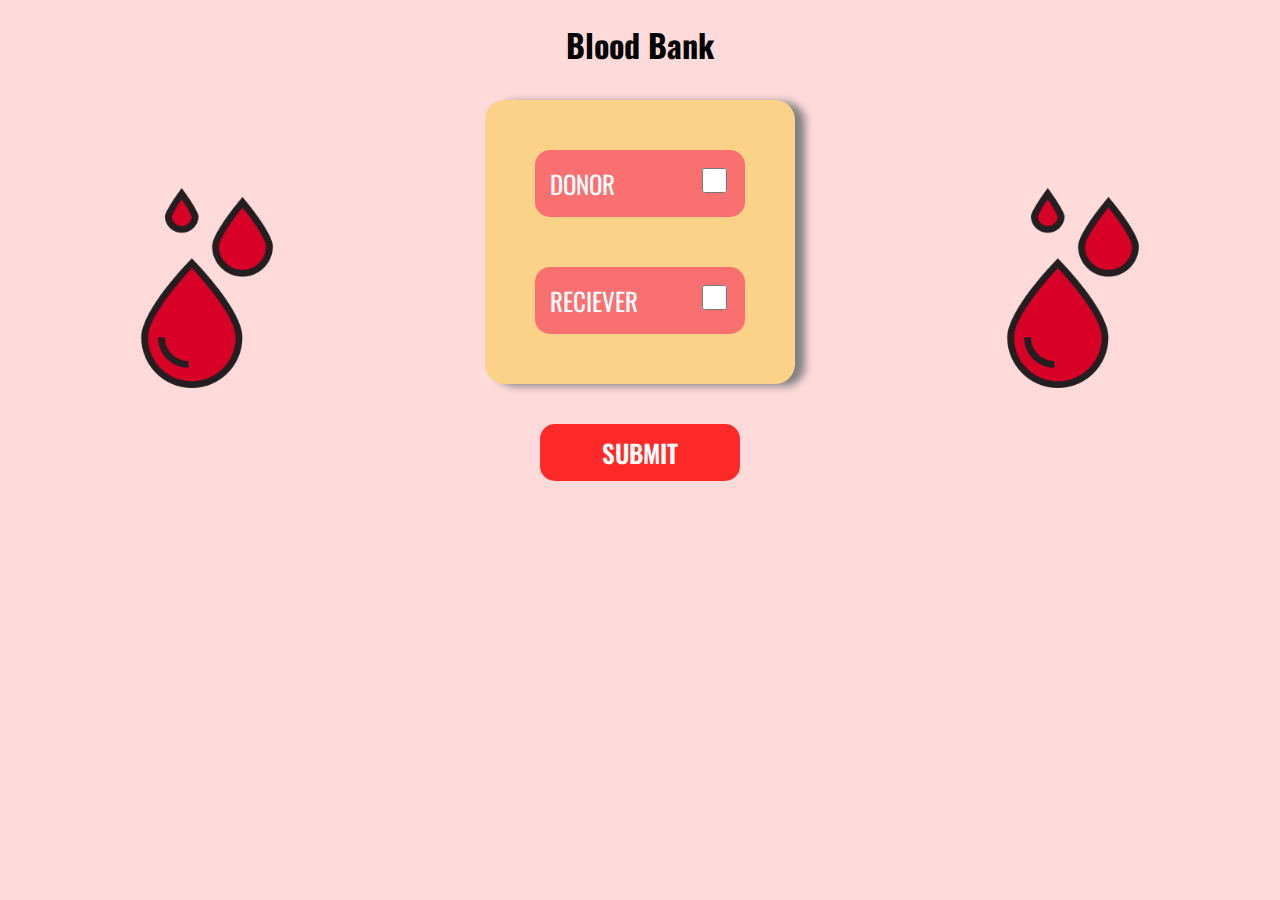
==== index.html @ beccc949 "Added donor-signup details" ====
<!DOCTYPE html>
<html lang="en">
<head>
    <meta charset="UTF-8">
    <meta name="viewport" content="width=device-width, initial-scale=1.0">
    <title>BloodDonor</title>
    <h1 align ="center">Blood Bank</h1>
    <link rel="preconnect" href="https://fonts.googleapis.com">
    <link rel="preconnect" href="https://fonts.gstatic.com" crossorigin>
    <link href="https://fonts.googleapis.com/css2?family=Oswald:wght@200..700&display=swap" rel="stylesheet">
    <link href="https://fonts.googleapis.com/css2?family=Berkshire+Swash&family=Merriweather:ital,wght@0,300;0,400;0,700;0,900;1,300;1,400;1,700;1,900&family=Oswald:wght@200..700&display=swap" rel="stylesheet">
    <link rel="stylesheet" href="styles/style.css" >
   
</head>
<body>
    <div class="container">
      <div class="col-1">
        <img src="/resources/blood.png" height="200" width="200"/>
      </div>
      <div class="col-2">
        <div class="ctr-brdr-div" onclick="">
            <div class="donor-ctr">
                <div class="check-item">
                   <span class="donor-title">DONOR</span>
                   <input type="checkbox" class="donor-check" name="chk" onclick="onlyOne(this)" id="chkd" />
                </div>
               </div>
               <div class="rec-ctr">
                  <div class="check-item">
                   <span class="rec-title">RECIEVER</span>
                   <input type="checkbox" class="rec-check" name="chk" onclick="onlyOne(this)" id="chkr"/>
                  </div>
               </div>
        </div>
       <div class="submit-btn-container">
        <div class="submit-button" onclick="submitClick()">
            SUBMIT
        </div>
       </div>
      </div>
      <div class="col-3">
        <img src="/resources/blood.png" height="200" width="200"/>
      </div>
    </div>
    <script src="script.js"></script>
</body>

</html>
---- styles/style.css ----
*{
    font-family: "Oswald", serif;
    /* outline: 1px solid; */
}

body{
    background-color: rgba(255, 70, 70,0.2);   
}

.container{
    margin: auto;
    display: flex;
    flex-direction: row;
    align-items: center;
    justify-content: space-around;
    padding: 10px;
}

.ctr-brdr-div{
    background-color: #FBD288;
    box-shadow: 10px 2px 8px grey;
    border-radius: 20px;
    padding: 50px 50px;
}

.donor-ctr .rec-ctr{
    padding: 10px;
}

.rec-ctr{
    margin-top: 50px;
    background-color: #FA7070;
    border-radius: 15px;
    color : white
}

.donor-ctr{
    background-color: #FA7070;
    border-radius: 15px;
    color : white
}

.submit-btn-container{
    display: flex;
    justify-content: center;
}

.submit-button{
    padding: 10px;
    font-weight: 600;
    cursor: pointer;
    font-size: 25px;
    margin-top: 40px;
    display: flex;
    justify-content: center;
    border-radius: 15px;
    color:white;
    width: 180px;
    background-color:#FF2929;
}

.submit-button:hover{
    background-color: rgba(190, 60, 81);
    scale: 1.2;
    transition: 0.2s all;
    
}

.check-item{

    width: 180px;
    display: flex;
    font-size: 25px;
    justify-content: space-between;
    padding: 15px;
}


.rec-title{
    display: flex;
    align-content: center;
    align-items: center;
}

input.rec-check{
    height: 25px;
    width: 25px;
}

input.donor-check{
    height: 25px;
    width: 25px;
}

/*
---------------------------------------Donor.html
*/

.donor-container {
    display: flex;
    justify-content: center;
    padding: 15%;
}

.donor-ctr-center {
    border-radius: 10px;
    font-size: 45px;
    padding: 25px 40px;
    display: flex;
    background-color: #FA7070;
    justify-content: space-between;
    width: 500px;
}

.donor-sspan{
    padding: 10px;
    color: white;
}

.donor-cls-btn{
    padding: 10px;
    color: purple;
    cursor: pointer;
}


/*
----------------------Donor-login page
*/

.login-form{
    background-color: white;
    padding: 15px;
    font-size: 30px;
    border-radius: 15px;
    box-shadow: 5px 2px 4px grey;
    width: 450px;
    display: flex;
    flex-direction: column;
    justify-content: space-between;
    margin-top: 250px;
    height: 200px;
}

.login-container{
    display: flex;
    align-items: center;
    justify-content: space-around;
}

.login-item{
    display: flex;
    justify-content: space-between;
}

.password-item{

    display: flex;
    padding: 2px;
    width: 300px;
}

input:focus{
    outline: none;
}

input {
    border: none;
}

.login-item input{
    width: 300px;
    box-sizing: border-box;
    font-size: 25px;
    border-bottom: 1px solid;
}

.login-button{
    display: flex;
 
    justify-content: center;
}

.login-button div {
    width: 100px;
    display: flex;
    justify-content: space-between;
    align-items: center;
    padding: 10px;
    color: white;
    border-radius: 10px;
    cursor: pointer;
    background-color: #FF2929;
    opacity: 0.7;
    transition: 0.2s ease-in;
}

.login-button div:hover{
    box-shadow: 5px 2px 4px grey;

}


/*------------Signup donor page--------------------*/

.signup-donor-container{
    font-size: 36px;
    display: flex;
    justify-content: center;
    padding: 20px;
}

.signup-form{
    padding: 20px;
    width: 600px;
    /* border: 3px solid rgba(0,0,0,0.3); */
    box-shadow: 3px 2px 10px grey;
    border-radius: 15px;
    background-color: white;
}

.signup-item{
    display: flex;
    justify-content: space-between;
    padding: 8px;
}

.signup-item input[type=text] {
    font-size: 36px;
    width: 400px;
}

.signup-radiogroup{
    display: flex;
    width: 405px;
    justify-content: space-between;
}

#male-radio{
    scale: 2;
}

#female-radio{
    scale: 2;
}

#others-radio{
    scale: 2;
}

#listbox-bg{
    width: 405px;
    font-size: 32px;
}

.submit-btn{
    display: flex;
    margin-top: 20px;
    justify-content: center;
} 

.submit-apply-test-button {
    background-color: rgba(255, 70, 70,0.7);
    color: white;
    padding: 4px 8px;
    cursor: pointer;
    box-shadow: 5px 2px 5px grey;
    border-radius: 10px;
}

.submit-apply-test-button:hover {
    background-color: rgba(255, 70, 70);
    transition: 0.2s ease-in;
}


.title-signup {
    display: flex;
    justify-content: center;
    border: 2px solid;
}
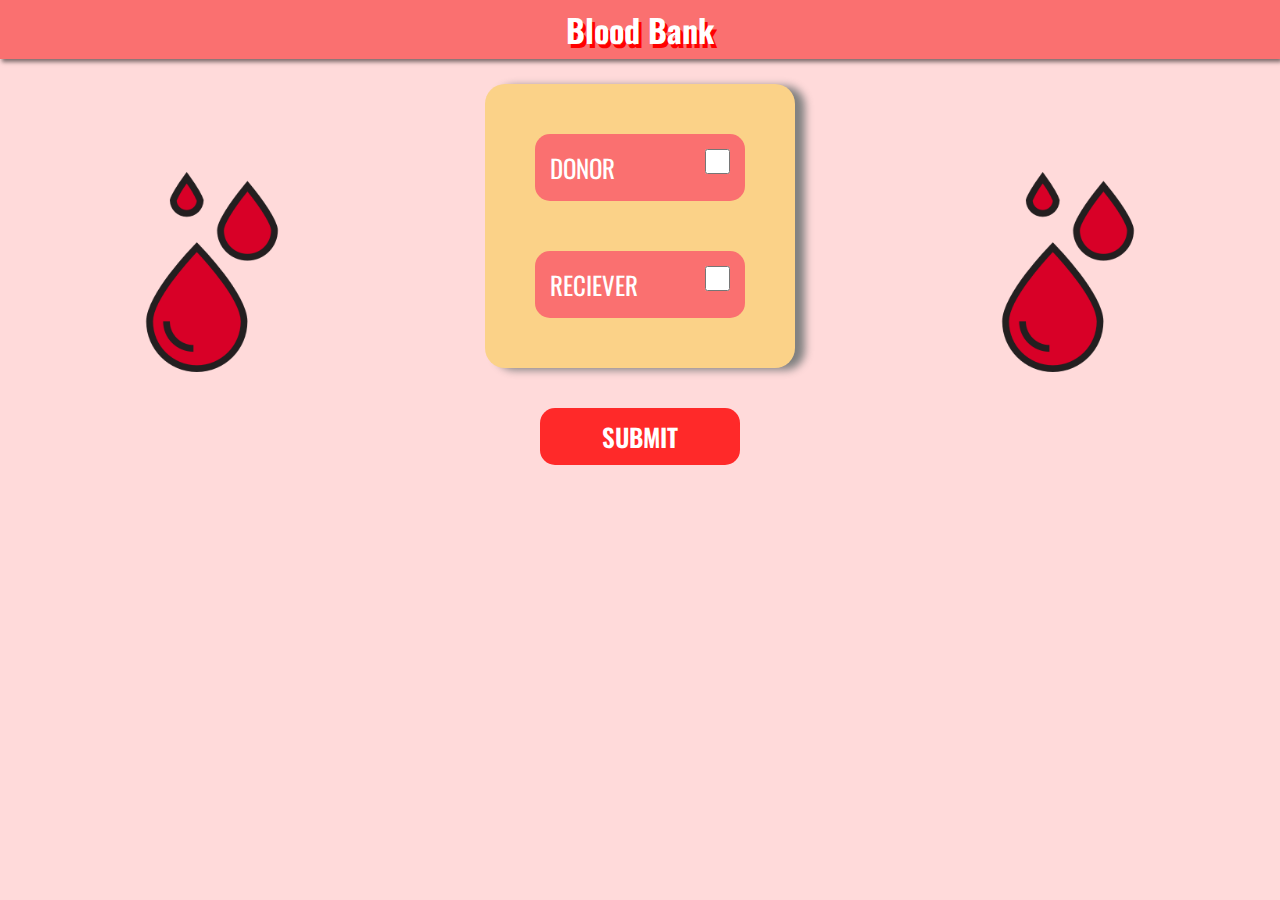
==== commit d776a916: "Added admin login page and modified navigation bar" ====
--- a/index.html
+++ b/index.html
@@ -4,19 +4,31 @@
     <meta charset="UTF-8">
     <meta name="viewport" content="width=device-width, initial-scale=1.0">
     <title>BloodDonor</title>
-    <h1 align ="center">Blood Bank</h1>
+    
     <link rel="preconnect" href="https://fonts.googleapis.com">
     <link rel="preconnect" href="https://fonts.gstatic.com" crossorigin>
     <link href="https://fonts.googleapis.com/css2?family=Oswald:wght@200..700&display=swap" rel="stylesheet">
     <link href="https://fonts.googleapis.com/css2?family=Berkshire+Swash&family=Merriweather:ital,wght@0,300;0,400;0,700;0,900;1,300;1,400;1,700;1,900&family=Oswald:wght@200..700&display=swap" rel="stylesheet">
+   
+    <link rel="stylesheet" href="https://cdnjs.cloudflare.com/ajax/libs/font-awesome/6.4.0/css/all.min.css"
+    integrity="sha512-iecdLmaskl7CVkqkXNQ/ZH/XLlvWZOJyj7Yy7tcenmpD1ypASozpmT/E0iPtmFIB46ZmdtAc9eNBvH0H/ZpiBw=="
+    crossorigin="anonymous" referrerpolicy="no-referrer" />
+
     <link rel="stylesheet" href="styles/style.css" >
-   
 </head>
+
 <body>
+  <div class="navigation-bar">
+    <h1 align="center">Blood Bank</h1>
+    <div class="admin-button" onclick="goToAdminLogin()"> <i class="fas fa-headset"></i></div>
+  </div>
+
     <div class="container">
+      <!--First column-->
       <div class="col-1">
         <img src="/resources/blood.png" height="200" width="200"/>
       </div>
+            <!--Second column-->
       <div class="col-2">
         <div class="ctr-brdr-div" onclick="">
             <div class="donor-ctr">
@@ -38,10 +50,13 @@
         </div>
        </div>
       </div>
+            <!--Third column-->
       <div class="col-3">
+      
         <img src="/resources/blood.png" height="200" width="200"/>
       </div>
     </div>
+          <!--JAVA Script-->
     <script src="script.js"></script>
 </body>
 
--- a/styles/style.css
+++ b/styles/style.css
@@ -1,51 +1,81 @@
-*{
+* {
     font-family: "Oswald", serif;
     /* outline: 1px solid; */
-}
-
-body{
-    background-color: rgba(255, 70, 70,0.2);   
-}
-
-.container{
-    margin: auto;
-    display: flex;
+    margin : 0;
+}
+.admin-button {
+    padding: 10px;
+    position: absolute;
+    cursor: pointer;
+    display: none;
+    right: 5px;
+    color: white;
+}
+
+.admin-button > i {
+    scale: 1.8;
+    text-shadow:  2px 2px  #ff0000;
+}
+
+.navigation-bar{
+    display: flex;
+    padding: 6px;
+    align-items: center;
+    justify-content: space-evenly;
+    box-shadow: 2px 3px 4px rgba(0,0,0,0.5);;
+    background-color: #FA7070;
+}
+
+.navigation-bar > h1 {
+    color: white;
+    text-shadow: 3px 4px  #ff0000;
+}
+
+body {
+    padding: 0px;
+    background-color: rgba(255, 70, 70, 0.2);
+}
+
+.container {
+    display: flex;
+    padding: 25px;
+    margin: 0 auto;
+    align-content: center;
     flex-direction: row;
     align-items: center;
     justify-content: space-around;
-    padding: 10px;
-}
-
-.ctr-brdr-div{
+}
+
+.ctr-brdr-div {
     background-color: #FBD288;
     box-shadow: 10px 2px 8px grey;
     border-radius: 20px;
     padding: 50px 50px;
 }
 
-.donor-ctr .rec-ctr{
-    padding: 10px;
-}
-
-.rec-ctr{
+.donor-ctr .rec-ctr {
+    padding: 10px;
+}
+
+.rec-ctr {
     margin-top: 50px;
     background-color: #FA7070;
     border-radius: 15px;
-    color : white
-}
-
-.donor-ctr{
+    color: white
+}
+
+.donor-ctr {
     background-color: #FA7070;
     border-radius: 15px;
-    color : white
-}
-
-.submit-btn-container{
-    display: flex;
-    justify-content: center;
-}
-
-.submit-button{
+    color: white
+}
+
+.submit-btn-container {
+    display: flex;
+    justify-content: center;
+}
+
+.submit-button {
     padding: 10px;
     font-weight: 600;
     cursor: pointer;
@@ -54,19 +84,19 @@
     display: flex;
     justify-content: center;
     border-radius: 15px;
-    color:white;
+    color: white;
     width: 180px;
-    background-color:#FF2929;
-}
-
-.submit-button:hover{
+    background-color: #FF2929;
+}
+
+.submit-button:hover {
     background-color: rgba(190, 60, 81);
     scale: 1.2;
     transition: 0.2s all;
-    
-}
-
-.check-item{
+
+}
+
+.check-item {
 
     width: 180px;
     display: flex;
@@ -76,18 +106,18 @@
 }
 
 
-.rec-title{
+.rec-title {
     display: flex;
     align-content: center;
     align-items: center;
 }
 
-input.rec-check{
+input.rec-check {
     height: 25px;
     width: 25px;
 }
 
-input.donor-check{
+input.donor-check {
     height: 25px;
     width: 25px;
 }
@@ -105,19 +135,19 @@
 .donor-ctr-center {
     border-radius: 10px;
     font-size: 45px;
-    padding: 25px 40px;
+    padding: 5px 40px;
     display: flex;
     background-color: #FA7070;
     justify-content: space-between;
     width: 500px;
 }
 
-.donor-sspan{
-    padding: 10px;
-    color: white;
-}
-
-.donor-cls-btn{
+.donor-sspan {
+    padding: 10px;
+    color: white;
+}
+
+.donor-cls-btn {
     padding: 10px;
     color: purple;
     cursor: pointer;
@@ -128,7 +158,8 @@
 ----------------------Donor-login page
 */
 
-.login-form{
+
+.login-form {
     background-color: white;
     padding: 15px;
     font-size: 30px;
@@ -138,29 +169,33 @@
     display: flex;
     flex-direction: column;
     justify-content: space-between;
-    margin-top: 250px;
     height: 200px;
 }
 
-.login-container{
-    display: flex;
-    align-items: center;
-    justify-content: space-around;
-}
-
-.login-item{
-    display: flex;
-    justify-content: space-between;
-}
-
-.password-item{
+.admin-login-form{
+    height: 250px;
+}
+
+.login-container {
+    display: flex;
+    align-items: center;
+    margin-top: 10%;
+    justify-content: space-evenly;
+}
+
+.login-item {
+    display: flex;
+    justify-content: space-between;
+}
+
+.password-item {
 
     display: flex;
     padding: 2px;
     width: 300px;
 }
 
-input:focus{
+input:focus {
     outline: none;
 }
 
@@ -168,16 +203,16 @@
     border: none;
 }
 
-.login-item input{
+.login-item input {
     width: 300px;
     box-sizing: border-box;
     font-size: 25px;
     border-bottom: 1px solid;
 }
 
-.login-button{
-    display: flex;
- 
+.login-button {
+    display: flex;
+
     justify-content: center;
 }
 
@@ -195,7 +230,7 @@
     transition: 0.2s ease-in;
 }
 
-.login-button div:hover{
+.login-button div:hover {
     box-shadow: 5px 2px 4px grey;
 
 }
@@ -203,14 +238,14 @@
 
 /*------------Signup donor page--------------------*/
 
-.signup-donor-container{
+.signup-donor-container {
     font-size: 36px;
     display: flex;
     justify-content: center;
     padding: 20px;
 }
 
-.signup-form{
+.signup-form {
     padding: 20px;
     width: 600px;
     /* border: 3px solid rgba(0,0,0,0.3); */
@@ -219,7 +254,7 @@
     background-color: white;
 }
 
-.signup-item{
+.signup-item {
     display: flex;
     justify-content: space-between;
     padding: 8px;
@@ -230,37 +265,37 @@
     width: 400px;
 }
 
-.signup-radiogroup{
+.signup-radiogroup {
     display: flex;
     width: 405px;
     justify-content: space-between;
 }
 
-#male-radio{
-    scale: 2;
-}
-
-#female-radio{
-    scale: 2;
-}
-
-#others-radio{
-    scale: 2;
-}
-
-#listbox-bg{
+#male-radio {
+    scale: 0.6;
+}
+
+#female-radio {
+    scale: 0.6;
+}
+
+#others-radio {
+    scale: 0.6;
+}
+
+#listbox-bg {
     width: 405px;
     font-size: 32px;
 }
 
-.submit-btn{
+.submit-btn {
     display: flex;
     margin-top: 20px;
     justify-content: center;
-} 
+}
 
 .submit-apply-test-button {
-    background-color: rgba(255, 70, 70,0.7);
+    background-color: rgba(255, 70, 70, 0.7);
     color: white;
     padding: 4px 8px;
     cursor: pointer;
@@ -278,4 +313,129 @@
     display: flex;
     justify-content: center;
     border: 2px solid;
+}
+
+/*-------------------------Receiver.html--------------*/
+.main-table{
+    background-color: white;
+    padding: 20px 30px;
+    border-radius: 15px;
+}
+
+.table-filters {
+    display: flex;
+    justify-content: space-around;
+}
+
+table {
+    margin-top: 20px;
+}
+
+.table-filters input {
+    font-size: 20px;
+}
+
+.table-filters > i {
+    font-size: 20px;
+    display: flex;
+    justify-content: center;
+    align-items: center;
+    padding: 5px;
+}
+tr, td , th{
+    padding: 10px;
+    border: 1px solid rgba(255, 70, 70, 0.8);
+    text-align: center;
+}
+
+.action-button {
+    cursor: pointer;
+}
+
+.action-button > i {
+    color :  red;
+}
+
+.bg-screen {
+    background-color: rgba(0,0,0,0.7);
+    z-index: 1;
+    display: none;
+    position: fixed;
+    top: 0;
+    left: 0;
+    right: 0;
+    bottom: 0;
+}
+
+.details-dialog{
+    background-color: white;
+    margin: 10% auto;
+    width: 500px;
+    border-radius: 8px;
+    box-shadow: 5px 5px 2px rgba(0,0,0,0.6);
+    padding: 30px;
+}
+
+.details-dialog > h2 {
+    background-color: rgba(255, 70, 70, 0.8);
+    color: #fff;
+    border-radius: 5px;
+    padding: 10px;
+}
+
+.details-row {
+    display: flex;
+    padding: 10px;
+    flex-direction: row;
+    justify-content: space-evenly;
+    font-size: 20px;
+}
+
+.details-row > div,input {
+    width: 100%;
+}
+.details-row > input {
+    font-size: 18px;
+}
+
+.details-content {
+    border-radius: 5px;
+    border: 2px solid #FA7070;
+}
+
+.blood-button {
+    background-color: #FA7070;
+    color: white;
+    display: flex;
+    box-shadow: 2px 4px 5px rgba(0,0,0,0.6);;
+    border-radius: 10px;
+    cursor: pointer;
+    justify-content: center;
+    padding: 5px 10px;
+    font-size: 20px;
+}
+
+.blood-button:hover{
+    scale: 1.1;
+    transition: 0.2s ease-in;
+}
+
+.button-parent {
+    margin-top: 15px;
+    display: flex;
+    justify-content: center;
+}
+
+.close-button {
+    display: flex;
+    font-size: 15px;
+    
+    justify-content: right;
+}
+
+.close-button > i {
+    color: white;
+    cursor: pointer;
+    padding: 3px;
+    background-color:#FA7070; 
 }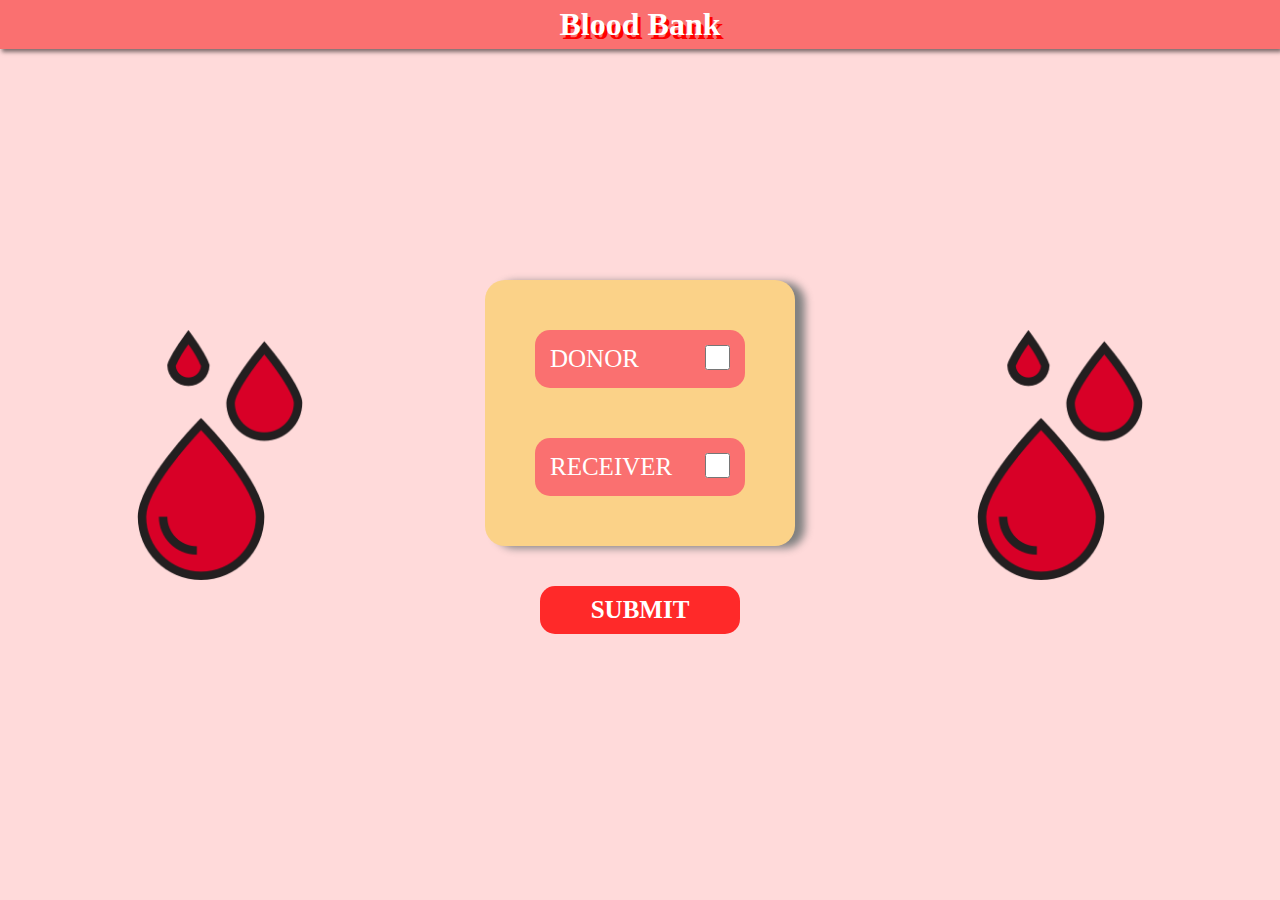
==== commit dea404ca: "Increased main-page image to 250X250, container full width and minor code changes" ====
--- a/index.html
+++ b/index.html
@@ -26,7 +26,7 @@
     <div class="container">
       <!--First column-->
       <div class="col-1">
-        <img src="/resources/blood.png" height="200" width="200"/>
+        <img src="/resources/blood.png" height="250" width="250"/>
       </div>
             <!--Second column-->
       <div class="col-2">
@@ -39,7 +39,7 @@
                </div>
                <div class="rec-ctr">
                   <div class="check-item">
-                   <span class="rec-title">RECIEVER</span>
+                   <span class="rec-title">RECEIVER</span>
                    <input type="checkbox" class="rec-check" name="chk" onclick="onlyOne(this)" id="chkr"/>
                   </div>
                </div>
@@ -53,7 +53,7 @@
             <!--Third column-->
       <div class="col-3">
       
-        <img src="/resources/blood.png" height="200" width="200"/>
+        <img src="/resources/blood.png" height="250" width="250"/>
       </div>
     </div>
           <!--JAVA Script-->
--- a/styles/style.css
+++ b/styles/style.css
@@ -1,5 +1,5 @@
 * {
-    font-family: "Oswald", serif;
+    /* font-family: "Oswald", serif; */
     /* outline: 1px solid; */
     margin : 0;
 }
@@ -39,9 +39,7 @@
 .container {
     display: flex;
     padding: 25px;
-    margin: 0 auto;
-    align-content: center;
-    flex-direction: row;
+    height: 85vh;
     align-items: center;
     justify-content: space-around;
 }
@@ -91,7 +89,7 @@
 
 .submit-button:hover {
     background-color: rgba(190, 60, 81);
-    scale: 1.2;
+    scale: 1.1;
     transition: 0.2s all;
 
 }
@@ -134,7 +132,7 @@
 
 .donor-ctr-center {
     border-radius: 10px;
-    font-size: 45px;
+    font-size: 36px;
     padding: 5px 40px;
     display: flex;
     background-color: #FA7070;
@@ -162,7 +160,7 @@
 .login-form {
     background-color: white;
     padding: 15px;
-    font-size: 30px;
+    font-size: 28px;
     border-radius: 15px;
     box-shadow: 5px 2px 4px grey;
     width: 450px;
@@ -206,7 +204,7 @@
 .login-item input {
     width: 300px;
     box-sizing: border-box;
-    font-size: 25px;
+    font-size: 20px;
     border-bottom: 1px solid;
 }
 
@@ -239,7 +237,7 @@
 /*------------Signup donor page--------------------*/
 
 .signup-donor-container {
-    font-size: 36px;
+    font-size: 24px;
     display: flex;
     justify-content: center;
     padding: 20px;
@@ -261,7 +259,7 @@
 }
 
 .signup-item input[type=text] {
-    font-size: 36px;
+    font-size: 28px;
     width: 400px;
 }
 
@@ -285,7 +283,7 @@
 
 #listbox-bg {
     width: 405px;
-    font-size: 32px;
+    font-size: 24px;
 }
 
 .submit-btn {
@@ -380,6 +378,7 @@
     background-color: rgba(255, 70, 70, 0.8);
     color: #fff;
     border-radius: 5px;
+    margin-bottom: 5px;
     padding: 10px;
 }
 
@@ -429,7 +428,7 @@
 .close-button {
     display: flex;
     font-size: 15px;
-    
+    margin-bottom: 10px;
     justify-content: right;
 }
 
@@ -438,4 +437,59 @@
     cursor: pointer;
     padding: 3px;
     background-color:#FA7070; 
+}
+
+
+.admin-list{
+    display: none;
+}
+
+#admin-blood-amount-input{
+    font-size: 16px;
+    
+}
+
+#admin-listbox-bg{
+    font-size: 16px;
+    width: 470px;
+}
+
+.admin-submit-donor-button {
+    background-color: #FA7070;
+    color: white;
+    display: flex;
+    box-shadow: 2px 4px 5px rgba(0,0,0,0.6);;
+    border-radius: 10px;
+    cursor: pointer;
+    justify-content: center;
+    padding: 5px 10px;
+    font-size: 20px;
+}
+
+.admin-reject-donor-button{
+    background-color: #FA7070;
+    color: white;
+    display: flex;
+    box-shadow: 2px 4px 5px rgba(0,0,0,0.6);;
+    border-radius: 10px;
+    cursor: pointer;
+    justify-content: center;
+    padding: 5px 10px;
+    font-size: 20px;
+}
+
+.admin-button-parent {
+    margin-top: 15px;
+    display: flex;
+    justify-content: space-evenly;
+}
+
+.admin-submit-donor-button:hover{
+    scale: 1.1;
+    transition: 0.2s ease-in;
+}
+
+.admin-reject-donor-button:hover{
+    scale: 1.1;
+    transition: 0.2s ease-in;
 }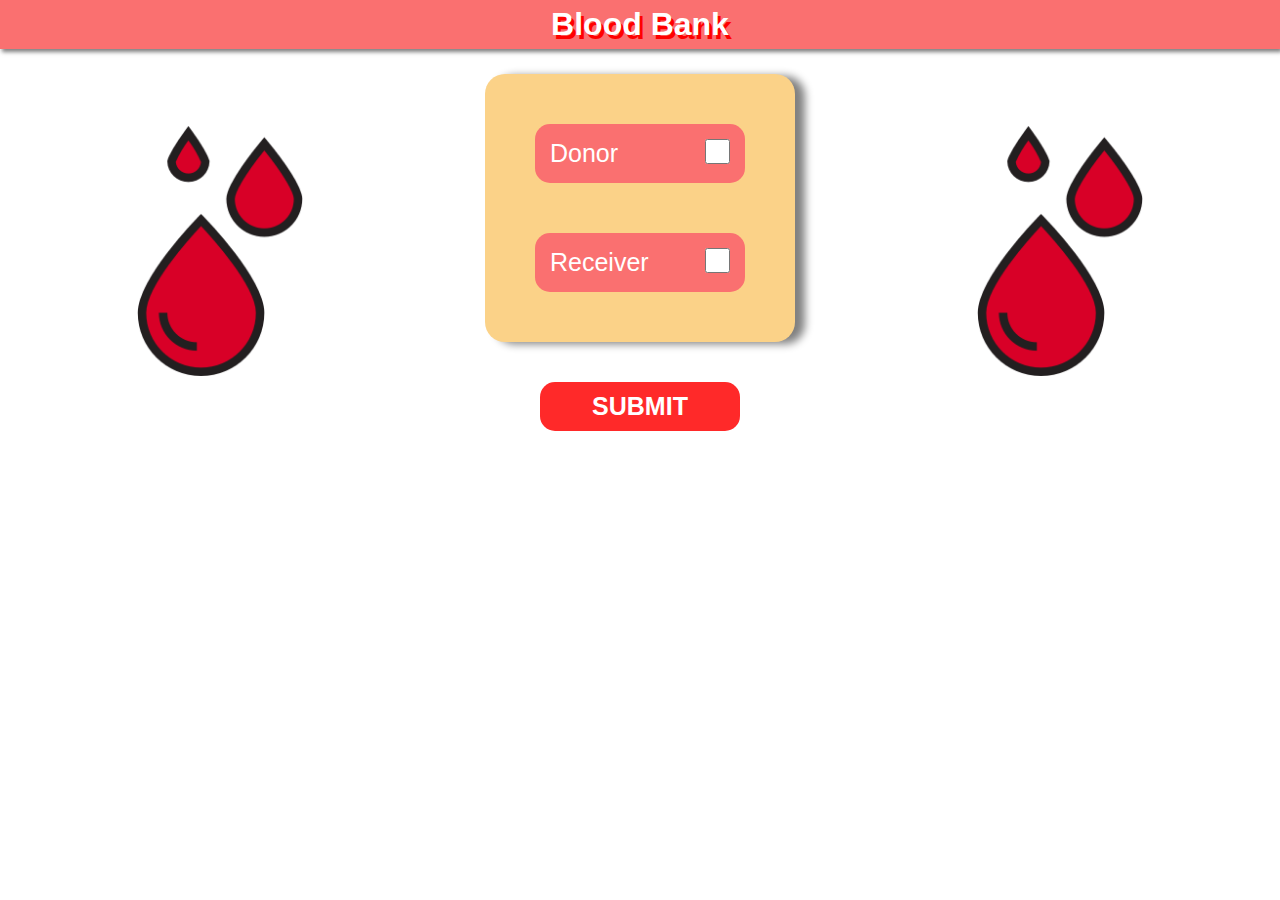
==== commit c3c6fe40: "temp" ====
--- a/index.html
+++ b/index.html
@@ -33,13 +33,13 @@
         <div class="ctr-brdr-div" onclick="">
             <div class="donor-ctr">
                 <div class="check-item">
-                   <span class="donor-title">DONOR</span>
+                   <span class="donor-title">Donor</span>
                    <input type="checkbox" class="donor-check" name="chk" onclick="onlyOne(this)" id="chkd" />
                 </div>
                </div>
                <div class="rec-ctr">
                   <div class="check-item">
-                   <span class="rec-title">RECEIVER</span>
+                   <span class="rec-title">Receiver</span>
                    <input type="checkbox" class="rec-check" name="chk" onclick="onlyOne(this)" id="chkr"/>
                   </div>
                </div>
--- a/styles/style.css
+++ b/styles/style.css
@@ -1,8 +1,16 @@
 * {
     /* font-family: "Oswald", serif; */
     /* outline: 1px solid; */
+    padding : 0;
     margin : 0;
 }
+
+h2,h3,h4 {
+    font-family: "Poppins", serif;
+    font-weight: 600;
+}
+
+
 .admin-button {
     padding: 10px;
     position: absolute;
@@ -33,13 +41,14 @@
 
 body {
     padding: 0px;
-    background-color: rgba(255, 70, 70, 0.2);
+    font-family: 'Inter', sans-serif;
+    font-weight: 400;
 }
 
 .container {
     display: flex;
     padding: 25px;
-    height: 85vh;
+    /* height: 85vh; */
     align-items: center;
     justify-content: space-around;
 }
@@ -314,131 +323,148 @@
 }
 
 /*-------------------------Receiver.html--------------*/
-.main-table{
-    background-color: white;
-    padding: 20px 30px;
-    border-radius: 15px;
-}
-
-.table-filters {
-    display: flex;
-    justify-content: space-around;
-}
-
-table {
-    margin-top: 20px;
-}
-
-.table-filters input {
-    font-size: 20px;
-}
-
-.table-filters > i {
-    font-size: 20px;
-    display: flex;
-    justify-content: center;
-    align-items: center;
+.slider {
+    -webkit-appearance: none;
+    appearance: none;
+    transform: rotate(-90deg);
+    background: linear-gradient(to right, red 0%, red 50%, #ccc 50%, #ccc 100%);
+}
+
+.receiver-parent-1{
+    display: flex;
+    align-items: center;
+    justify-content: center;
+    padding: 9px;
+}
+
+.receiver-parent-2{
+  padding: 8px;
+}
+
+.receiver-parent-2 p,h2,h3 {
     padding: 5px;
 }
-tr, td , th{
-    padding: 10px;
-    border: 1px solid rgba(255, 70, 70, 0.8);
+
+.receiver-parent-2 h3{
+    margin-top: 10px;
+}
+
+.receiver-parent-3 {
+    padding: 2px;
+}
+
+.receiver-child-1{
+    display: flex;
+    padding: 8px 2px;
+    justify-content: space-evenly
+}
+
+.receiver-child-1 div {
+    padding: 10px;
+    margin-left: 5px;
+    margin-right: 5px;
+    cursor: pointer;
+    background: linear-gradient(180deg, #FF3C3C, #B20000);
+    width: 40px;
+    color: white;
+    font-weight: 800;
     text-align: center;
-}
-
-.action-button {
-    cursor: pointer;
-}
-
-.action-button > i {
-    color :  red;
-}
-
-.bg-screen {
-    background-color: rgba(0,0,0,0.7);
-    z-index: 1;
-    display: none;
-    position: fixed;
-    top: 0;
-    left: 0;
-    right: 0;
+    border-radius: 40px 40px;
+    transition: all 0.3s ease-in;
+    box-shadow: inset 0 3px 10px rgba(255, 255, 255, 0.5), /* Inner gloss */
+              0 4px 10px rgba(0, 0, 0, 0.5); /* Outer shadow */
+}
+
+.receiver-child-1 div:hover {
+    background: linear-gradient(180deg, #FF4747, #8B0000);
+}
+
+.receiver-child-2{
+    padding: 15px;
+    display: flex;
+    flex-direction: column;
+    justify-content: center;
+}
+
+/**    Test tube blood implementation ***/
+
+.test-tube-container {
+    display: flex;
+    justify-content: center;
+    align-items: center;
+    height: 300px;
+    padding: 15px;
+}
+
+.test-tube {
+    width: 60px;
+    height: 300px;
+    background: linear-gradient(180deg, rgba(255, 255, 255, 0.8), rgba(200, 200, 200, 0.3));
+    /* border-radius: 30px; */
+    position: relative;
+    border: 1px solid rgba(100, 100, 100, 0.3);
+    box-shadow: inset 0 0 10px rgba(0, 0, 0, 0.2), 0 5px 10px rgba(0, 0, 0, 0.2);
+    overflow: hidden;
+}
+
+.blood {
+    position: absolute;
     bottom: 0;
-}
-
-.details-dialog{
-    background-color: white;
-    margin: 10% auto;
-    width: 500px;
-    border-radius: 8px;
-    box-shadow: 5px 5px 2px rgba(0,0,0,0.6);
-    padding: 30px;
-}
-
-.details-dialog > h2 {
-    background-color: rgba(255, 70, 70, 0.8);
-    color: #fff;
-    border-radius: 5px;
-    margin-bottom: 5px;
-    padding: 10px;
-}
-
-.details-row {
-    display: flex;
-    padding: 10px;
-    flex-direction: row;
-    justify-content: space-evenly;
-    font-size: 20px;
-}
-
-.details-row > div,input {
     width: 100%;
-}
-.details-row > input {
-    font-size: 18px;
-}
-
-.details-content {
-    border-radius: 5px;
-    border: 2px solid #FA7070;
-}
-
-.blood-button {
-    background-color: #FA7070;
-    color: white;
-    display: flex;
-    box-shadow: 2px 4px 5px rgba(0,0,0,0.6);;
-    border-radius: 10px;
-    cursor: pointer;
-    justify-content: center;
-    padding: 5px 10px;
-    font-size: 20px;
-}
-
-.blood-button:hover{
-    scale: 1.1;
-    transition: 0.2s ease-in;
-}
-
-.button-parent {
-    margin-top: 15px;
-    display: flex;
-    justify-content: center;
-}
-
-.close-button {
-    display: flex;
-    font-size: 15px;
-    margin-bottom: 10px;
-    justify-content: right;
-}
-
-.close-button > i {
-    color: white;
-    cursor: pointer;
-    padding: 3px;
-    background-color:#FA7070; 
-}
-
+    /* height: 10%; Adjust this for different blood levels */
+    background: linear-gradient(180deg, #FF0000, #8B0000);
+    /* border-radius: 0 0 30px 30px; */
+    box-shadow: inset 0 3px 5px rgba(0, 0, 0, 0.3);
+    animation: fillBlood 2s ease-in-out forwards;
+}
+
+@keyframes fillBlood {
+    from {
+        height: 0;
+    }
+    to {
+        height: 20%;
+    }
+}
+
+.shine {
+    position: absolute;
+    top: 10px;
+    left: 15px;
+    width: 30px;
+    height: 200px;
+    background: rgba(255, 255, 255, 0.3);
+    border-radius: 50%;
+    filter: blur(5px);
+    opacity: 0.7;
+}
+.scale {
+    width: 30px;
+    height: 100%;
+    display: flex;
+    flex-direction: column;
+    justify-content: space-between;
+    align-items: center;
+}
+
+.scale-mark {
+    font-size: 8px;
+    font-weight: bold;
+    color: #333;
+    position: absolute;
+    transform: translateY(180%);
+    border-top: 2px solid #333;
+    width: 15px;
+    text-align: right;
+    padding-right: 5px;
+}
+/* End of test tube blood css*/
+
+#bloodSlider {
+    
+}
+
+/* -------------- Receiver.html end -----------------------*/
 
 .admin-list{
     display: none;
@@ -492,4 +518,5 @@
 .admin-reject-donor-button:hover{
     scale: 1.1;
     transition: 0.2s ease-in;
-}+}
+
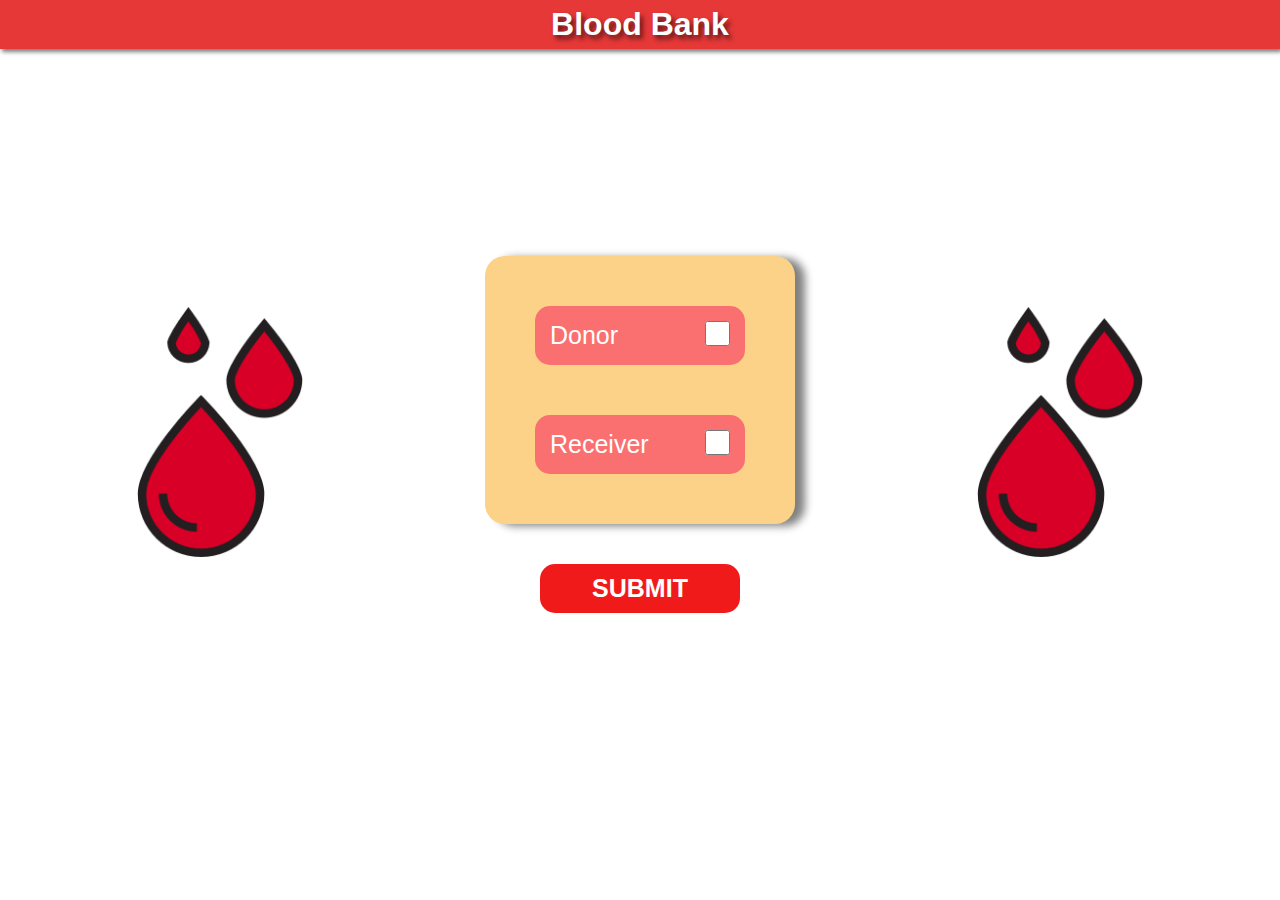
==== commit a8e06fe4: "Finished styling website for UI, fixing some logic" ====
--- a/index.html
+++ b/index.html
@@ -1,63 +1,75 @@
 <!DOCTYPE html>
 <html lang="en">
-<head>
-    <meta charset="UTF-8">
-    <meta name="viewport" content="width=device-width, initial-scale=1.0">
-    <title>BloodDonor</title>
-    
-    <link rel="preconnect" href="https://fonts.googleapis.com">
-    <link rel="preconnect" href="https://fonts.gstatic.com" crossorigin>
-    <link href="https://fonts.googleapis.com/css2?family=Oswald:wght@200..700&display=swap" rel="stylesheet">
-    <link href="https://fonts.googleapis.com/css2?family=Berkshire+Swash&family=Merriweather:ital,wght@0,300;0,400;0,700;0,900;1,300;1,400;1,700;1,900&family=Oswald:wght@200..700&display=swap" rel="stylesheet">
-   
-    <link rel="stylesheet" href="https://cdnjs.cloudflare.com/ajax/libs/font-awesome/6.4.0/css/all.min.css"
-    integrity="sha512-iecdLmaskl7CVkqkXNQ/ZH/XLlvWZOJyj7Yy7tcenmpD1ypASozpmT/E0iPtmFIB46ZmdtAc9eNBvH0H/ZpiBw=="
-    crossorigin="anonymous" referrerpolicy="no-referrer" />
-
-    <link rel="stylesheet" href="styles/style.css" >
-</head>
-
-<body>
-  <div class="navigation-bar">
-    <h1 align="center">Blood Bank</h1>
-    <div class="admin-button" onclick="goToAdminLogin()"> <i class="fas fa-headset"></i></div>
-  </div>
-
-    <div class="container">
-      <!--First column-->
-      <div class="col-1">
-        <img src="/resources/blood.png" height="250" width="250"/>
-      </div>
+    <head>
+        <meta charset="UTF-8">
+        <meta name="viewport" content="width=device-width, initial-scale=1.0">
+        <title>BloodDonor</title>
+        <link rel="preconnect" href="https://fonts.googleapis.com">
+        <link rel="preconnect" href="https://fonts.gstatic.com" crossorigin>
+        <link href="https://fonts.googleapis.com/css2?family=Oswald:wght@200..700&display=swap" rel="stylesheet">
+        <link href="https://fonts.googleapis.com/css2?family=Berkshire+Swash&family=Merriweather:ital,wght@0,300;0,400;0,700;0,900;1,300;1,400;1,700;1,900&family=Oswald:wght@200..700&display=swap" rel="stylesheet">
+        <link
+            rel="stylesheet"
+            href="https://cdnjs.cloudflare.com/ajax/libs/font-awesome/6.4.0/css/all.min.css"
+            integrity="sha512-iecdLmaskl7CVkqkXNQ/ZH/XLlvWZOJyj7Yy7tcenmpD1ypASozpmT/E0iPtmFIB46ZmdtAc9eNBvH0H/ZpiBw=="
+            crossorigin="anonymous"
+            referrerpolicy="no-referrer"
+        >
+        <link rel="stylesheet" href="styles/style.css">
+        <link rel="stylesheet" href="styles/mobile-ui.css">
+    </head>
+    <body>
+        <div class="navigation-bar">
+            <h1 align="center">Blood Bank</h1>
+            <div class="admin-button" onclick="goToAdminLogin()">
+                <i class="fas fa-headset"></i>
+            </div>
+        </div>
+        <div class="container">
+            <!--First column-->
+            <div class="col-1">
+                <img src="/resources/blood.png" height="250" width="250">
+            </div>
             <!--Second column-->
-      <div class="col-2">
-        <div class="ctr-brdr-div" onclick="">
-            <div class="donor-ctr">
-                <div class="check-item">
-                   <span class="donor-title">Donor</span>
-                   <input type="checkbox" class="donor-check" name="chk" onclick="onlyOne(this)" id="chkd" />
+            <div class="col-2">
+                <div class="ctr-brdr-div" onclick="">
+                    <div class="donor-ctr">
+                        <div class="check-item">
+                            <span class="donor-title">Donor</span>
+                            <input
+                                type="checkbox"
+                                class="donor-check"
+                                name="chk"
+                                onclick="onlyOne(this)"
+                                id="chkd"
+                            >
+                        </div>
+                    </div>
+                    <div class="rec-ctr">
+                        <div class="check-item">
+                            <span class="rec-title">Receiver</span>
+                            <input
+                                type="checkbox"
+                                class="rec-check"
+                                name="chk"
+                                onclick="onlyOne(this)"
+                                id="chkr"
+                            >
+                        </div>
+                    </div>
                 </div>
-               </div>
-               <div class="rec-ctr">
-                  <div class="check-item">
-                   <span class="rec-title">Receiver</span>
-                   <input type="checkbox" class="rec-check" name="chk" onclick="onlyOne(this)" id="chkr"/>
-                  </div>
-               </div>
+                <div class="submit-btn-container">
+                    <div class="submit-button" onclick="submitClick()">
+                        SUBMIT
+                    </div>
+                </div>
+            </div>
+            <!--Third column-->
+            <div class="col-3">
+                <img src="/resources/blood.png" height="250" width="250">
+            </div>
         </div>
-       <div class="submit-btn-container">
-        <div class="submit-button" onclick="submitClick()">
-            SUBMIT
-        </div>
-       </div>
-      </div>
-            <!--Third column-->
-      <div class="col-3">
-      
-        <img src="/resources/blood.png" height="250" width="250"/>
-      </div>
-    </div>
-          <!--JAVA Script-->
-    <script src="script.js"></script>
-</body>
-
-</html>+        <!--JAVA Script-->
+        <script src="parent-script.js"></script>
+    </body>
+</html>
--- a/styles/style.css
+++ b/styles/style.css
@@ -1,11 +1,12 @@
 * {
-    /* font-family: "Oswald", serif; */
     /* outline: 1px solid; */
-    padding : 0;
-    margin : 0;
-}
-
-h2,h3,h4 {
+    padding: 0;
+    margin: 0;
+}
+
+h2,
+h3,
+h4 {
     font-family: "Poppins", serif;
     font-weight: 600;
 }
@@ -20,27 +21,28 @@
     color: white;
 }
 
-.admin-button > i {
+.admin-button>i {
     scale: 1.8;
-    text-shadow:  2px 2px  #ff0000;
-}
-
-.navigation-bar{
+    text-shadow: 2px 2px #ff0000;
+}
+
+.navigation-bar {
     display: flex;
     padding: 6px;
     align-items: center;
     justify-content: space-evenly;
-    box-shadow: 2px 3px 4px rgba(0,0,0,0.5);;
-    background-color: #FA7070;
-}
-
-.navigation-bar > h1 {
+    box-shadow: 2px 3px 4px rgba(0, 0, 0, 0.5);
+    ;
+    background-color: #e73838;
+}
+
+.navigation-bar>h1 {
     color: white;
-    text-shadow: 3px 4px  #ff0000;
+    text-shadow: 3px 4px 5px rgba(0, 0, 0, 0.6);
 }
 
 body {
-    padding: 0px;
+    overflow: hidden;
     font-family: 'Inter', sans-serif;
     font-weight: 400;
 }
@@ -48,7 +50,7 @@
 .container {
     display: flex;
     padding: 25px;
-    /* height: 85vh; */
+    height: 80vh;
     align-items: center;
     justify-content: space-around;
 }
@@ -93,7 +95,7 @@
     border-radius: 15px;
     color: white;
     width: 180px;
-    background-color: #FF2929;
+    background-color: #f11a1a;
 }
 
 .submit-button:hover {
@@ -142,381 +144,81 @@
 .donor-ctr-center {
     border-radius: 10px;
     font-size: 36px;
-    padding: 5px 40px;
-    display: flex;
-    background-color: #FA7070;
+    padding: 20px 30px;
+    box-shadow: 2px 2px 8px grey;
+    display: flex;
     justify-content: space-between;
-    width: 500px;
+    width: 600px;
 }
 
 .donor-sspan {
     padding: 10px;
-    color: white;
 }
 
 .donor-cls-btn {
     padding: 10px;
-    color: purple;
+    color: #d31414;
     cursor: pointer;
 }
 
 
-/*
-----------------------Donor-login page
-*/
-
-
-.login-form {
-    background-color: white;
-    padding: 15px;
-    font-size: 28px;
-    border-radius: 15px;
-    box-shadow: 5px 2px 4px grey;
-    width: 450px;
-    display: flex;
-    flex-direction: column;
+/* Notifications here */
+
+
+
+.notification{
+    position: absolute;
+    font-family: 'Poppins' sans-serif;
+    background: rgb(246, 218, 218);
+    display: none;
     justify-content: space-between;
-    height: 200px;
-}
-
-.admin-login-form{
-    height: 250px;
-}
-
-.login-container {
-    display: flex;
-    align-items: center;
-    margin-top: 10%;
-    justify-content: space-evenly;
-}
-
-.login-item {
-    display: flex;
-    justify-content: space-between;
-}
-
-.password-item {
-
-    display: flex;
-    padding: 2px;
+    align-items: center;
+    z-index: 1;
+    font-size: 12px;
     width: 300px;
-}
-
-input:focus {
-    outline: none;
-}
-
-input {
-    border: none;
-}
-
-.login-item input {
-    width: 300px;
-    box-sizing: border-box;
+    height: 60px;
+    bottom: -100px;
+    left: 20px;
+    border-radius: 5px;
+    box-shadow: 1px 1px 10px rgba(0,0,0,0.5);
+}
+
+.fa-circle-check{
+    color: green;
+    scale: 1.3;
+}
+
+.fa-triangle-exclamation{
+    color: rgb(255, 179, 0);
+    scale: 1.3;
+}
+
+.fa-circle-info{
+    color: rgb(48, 171, 228);
+    scale: 1.3;
+}
+
+.fa-circle-exclamation{
+    color: red;
+    scale: 1.3;
+}
+
+.cross-mark-div{
+    height: 100%;
+}
+
+.cross-mark-div i {
     font-size: 20px;
-    border-bottom: 1px solid;
-}
-
-.login-button {
-    display: flex;
-
-    justify-content: center;
-}
-
-.login-button div {
-    width: 100px;
-    display: flex;
-    justify-content: space-between;
-    align-items: center;
-    padding: 10px;
-    color: white;
-    border-radius: 10px;
-    cursor: pointer;
-    background-color: #FF2929;
-    opacity: 0.7;
-    transition: 0.2s ease-in;
-}
-
-.login-button div:hover {
-    box-shadow: 5px 2px 4px grey;
-
-}
-
-
-/*------------Signup donor page--------------------*/
-
-.signup-donor-container {
-    font-size: 24px;
-    display: flex;
-    justify-content: center;
-    padding: 20px;
-}
-
-.signup-form {
-    padding: 20px;
-    width: 600px;
-    /* border: 3px solid rgba(0,0,0,0.3); */
-    box-shadow: 3px 2px 10px grey;
-    border-radius: 15px;
-    background-color: white;
-}
-
-.signup-item {
-    display: flex;
-    justify-content: space-between;
-    padding: 8px;
-}
-
-.signup-item input[type=text] {
-    font-size: 28px;
-    width: 400px;
-}
-
-.signup-radiogroup {
-    display: flex;
-    width: 405px;
-    justify-content: space-between;
-}
-
-#male-radio {
-    scale: 0.6;
-}
-
-#female-radio {
-    scale: 0.6;
-}
-
-#others-radio {
-    scale: 0.6;
-}
-
-#listbox-bg {
-    width: 405px;
-    font-size: 24px;
-}
-
-.submit-btn {
-    display: flex;
-    margin-top: 20px;
-    justify-content: center;
-}
-
-.submit-apply-test-button {
-    background-color: rgba(255, 70, 70, 0.7);
-    color: white;
-    padding: 4px 8px;
-    cursor: pointer;
-    box-shadow: 5px 2px 5px grey;
-    border-radius: 10px;
-}
-
-.submit-apply-test-button:hover {
-    background-color: rgba(255, 70, 70);
-    transition: 0.2s ease-in;
-}
-
-
-.title-signup {
-    display: flex;
-    justify-content: center;
-    border: 2px solid;
-}
-
-/*-------------------------Receiver.html--------------*/
-.slider {
-    -webkit-appearance: none;
-    appearance: none;
-    transform: rotate(-90deg);
-    background: linear-gradient(to right, red 0%, red 50%, #ccc 50%, #ccc 100%);
-}
-
-.receiver-parent-1{
-    display: flex;
-    align-items: center;
-    justify-content: center;
-    padding: 9px;
-}
-
-.receiver-parent-2{
-  padding: 8px;
-}
-
-.receiver-parent-2 p,h2,h3 {
+}
+
+.noty-type{
     padding: 5px;
 }
 
-.receiver-parent-2 h3{
-    margin-top: 10px;
-}
-
-.receiver-parent-3 {
-    padding: 2px;
-}
-
-.receiver-child-1{
-    display: flex;
-    padding: 8px 2px;
-    justify-content: space-evenly
-}
-
-.receiver-child-1 div {
-    padding: 10px;
-    margin-left: 5px;
-    margin-right: 5px;
-    cursor: pointer;
-    background: linear-gradient(180deg, #FF3C3C, #B20000);
-    width: 40px;
-    color: white;
-    font-weight: 800;
-    text-align: center;
-    border-radius: 40px 40px;
-    transition: all 0.3s ease-in;
-    box-shadow: inset 0 3px 10px rgba(255, 255, 255, 0.5), /* Inner gloss */
-              0 4px 10px rgba(0, 0, 0, 0.5); /* Outer shadow */
-}
-
-.receiver-child-1 div:hover {
-    background: linear-gradient(180deg, #FF4747, #8B0000);
-}
-
-.receiver-child-2{
-    padding: 15px;
-    display: flex;
-    flex-direction: column;
-    justify-content: center;
-}
-
-/**    Test tube blood implementation ***/
-
-.test-tube-container {
-    display: flex;
-    justify-content: center;
-    align-items: center;
-    height: 300px;
-    padding: 15px;
-}
-
-.test-tube {
-    width: 60px;
-    height: 300px;
-    background: linear-gradient(180deg, rgba(255, 255, 255, 0.8), rgba(200, 200, 200, 0.3));
-    /* border-radius: 30px; */
-    position: relative;
-    border: 1px solid rgba(100, 100, 100, 0.3);
-    box-shadow: inset 0 0 10px rgba(0, 0, 0, 0.2), 0 5px 10px rgba(0, 0, 0, 0.2);
-    overflow: hidden;
-}
-
-.blood {
-    position: absolute;
-    bottom: 0;
-    width: 100%;
-    /* height: 10%; Adjust this for different blood levels */
-    background: linear-gradient(180deg, #FF0000, #8B0000);
-    /* border-radius: 0 0 30px 30px; */
-    box-shadow: inset 0 3px 5px rgba(0, 0, 0, 0.3);
-    animation: fillBlood 2s ease-in-out forwards;
-}
-
-@keyframes fillBlood {
-    from {
-        height: 0;
-    }
-    to {
-        height: 20%;
-    }
-}
-
-.shine {
-    position: absolute;
-    top: 10px;
-    left: 15px;
-    width: 30px;
-    height: 200px;
-    background: rgba(255, 255, 255, 0.3);
-    border-radius: 50%;
-    filter: blur(5px);
-    opacity: 0.7;
-}
-.scale {
-    width: 30px;
-    height: 100%;
-    display: flex;
-    flex-direction: column;
-    justify-content: space-between;
-    align-items: center;
-}
-
-.scale-mark {
-    font-size: 8px;
-    font-weight: bold;
-    color: #333;
-    position: absolute;
-    transform: translateY(180%);
-    border-top: 2px solid #333;
-    width: 15px;
-    text-align: right;
-    padding-right: 5px;
-}
-/* End of test tube blood css*/
-
-#bloodSlider {
-    
-}
-
-/* -------------- Receiver.html end -----------------------*/
-
-.admin-list{
-    display: none;
-}
-
-#admin-blood-amount-input{
-    font-size: 16px;
-    
-}
-
-#admin-listbox-bg{
-    font-size: 16px;
-    width: 470px;
-}
-
-.admin-submit-donor-button {
-    background-color: #FA7070;
-    color: white;
-    display: flex;
-    box-shadow: 2px 4px 5px rgba(0,0,0,0.6);;
-    border-radius: 10px;
-    cursor: pointer;
-    justify-content: center;
-    padding: 5px 10px;
-    font-size: 20px;
-}
-
-.admin-reject-donor-button{
-    background-color: #FA7070;
-    color: white;
-    display: flex;
-    box-shadow: 2px 4px 5px rgba(0,0,0,0.6);;
-    border-radius: 10px;
-    cursor: pointer;
-    justify-content: center;
-    padding: 5px 10px;
-    font-size: 20px;
-}
-
-.admin-button-parent {
-    margin-top: 15px;
-    display: flex;
-    justify-content: space-evenly;
-}
-
-.admin-submit-donor-button:hover{
-    scale: 1.1;
-    transition: 0.2s ease-in;
-}
-
-.admin-reject-donor-button:hover{
-    scale: 1.1;
-    transition: 0.2s ease-in;
-}
-
+.noty-message{
+    padding: 5px;
+    width: 80%;
+    font-size: 14px;
+}
+/* Notification style end */
+
--- a/styles/mobile-ui.css
+++ b/styles/mobile-ui.css
@@ -0,0 +1,501 @@
+
+/*  Mobile device CSS  */
+@media only screen and (max-width: 480px) {
+
+    *{
+        /* border: 1px solid black; */
+    }
+
+    /* index.html mobile starts */
+    body{
+        overflow-x: hidden;
+        overflow-y: scroll;
+    }
+    .col-1{
+        display: none;
+    }
+
+    .col-3{
+        display: none;
+    }
+
+     /* index.html ends */
+
+     /* donor.html mobile starts */
+    .donor-container {
+        display: flex;
+        margin: 0 auto;
+        padding: 15px;
+        transform: translateY(45%);
+    }
+
+    .donor-ctr-center{
+        display: flex !important;
+        flex-direction: column;
+        gap: 25px;
+        width: 100%;
+        font-size: 34px;
+    }
+    /* donor.html ends */
+
+    /* Notification starts */
+    .notification {
+        width: max-content;
+    }
+
+    /* Notification ends */
+
+    /* Donor login starts */
+    .login-form {
+        width: 100%;
+        padding: 10px;
+        height: fit-content;
+        gap: 20px;
+        transform: translateY(50%);
+    }
+    .login-container input {
+        width: 100%;
+        font-size: 14px;
+        border: 1px solid;
+    }
+
+    .login-container {
+        padding: 10px;
+    }
+    .password-item{
+        display: flex;
+        justify-content: space-between;
+        border: 1px solid;
+        border-radius: 6px;
+        gap: 10px;
+        width: 100%;
+    }
+
+    .password-item  input {
+        border: none;
+    }
+
+    .password-toggle-icon i{
+        padding: 5px;
+    }
+    .login-item {
+        font-size: 14px;
+        width: 100% !important;
+        gap: 10px;
+        /* border: 2px solid green; */
+    }
+
+    .login-item:nth-child(0){
+      width: 40%;
+    }
+    .login-item:nth-child(1){
+
+      width: 60%;
+    }
+
+    .login-button div {
+        width: auto;
+        font-size: 14px;
+    }
+
+
+    /* Donor login ends */
+
+
+    /* Receiver.html starts */
+
+    .receiver-parent-2{
+        font-size: small;
+        width: 100%;
+        padding: 0;
+    }
+
+    .receiver-parent-3{
+        display: flex;
+        justify-content: center;
+    }
+
+   
+
+    .receiver-child-2{
+        padding: 0px;
+        width: 350px !important;
+        /* border: 2px solid violet; */
+    }
+
+
+    .carousel {
+        /* border: 1px solid green; */
+        align-items: center;
+        gap: 10px;
+    }
+
+    .test-tube-container-2-1{
+        padding: 5px;
+    }
+    .receiver-child-2-card{
+        width: 350px !important;
+        height: 100%;
+        justify-content: center;
+        align-items: center;
+    }
+
+    .max-line{
+        width: 30px;
+        font-size: 6px;
+    }
+
+    .receiver-child-2-card-1{
+        flex-direction: column;
+        justify-content: center;
+        height: fit-content !important;
+        padding: 0px;
+        width: 340px;
+        align-items: center !important;
+        gap: 2px;
+    }
+
+    .receiver-child-2-1-1 {
+        font-size: 12px;
+    }
+ 
+    .blood-stock-loader {
+        width: 100%;
+    }
+
+    .blood-stock-not-fetched{
+        width: 100%;
+    }
+
+
+    .receiver-child-2-card input{
+        font-size: 12px;
+    }
+    .receiver-child-1 {
+        /* display: none !important; */
+        flex-wrap: wrap;
+        max-width: max-content;
+        justify-content: center;
+        gap: 5px;
+    }
+
+    .receiver-child-1 div{
+        margin-left: 0px;
+        font-size: 12px;
+        margin-right: 0px;
+        width: 60px;
+    }
+  
+    .receiver-buttons-container{
+        flex-direction: column;
+    }
+   
+
+    .receiver-form-description{
+        font-size: small;
+        height: fit-content;
+        width: 340px;
+        padding: 2px;
+    }
+
+    .receiver-form-description > h4{
+        font-size: 14px !important;
+    }
+
+    .receiver-form-gui{
+        width: 340px;
+        padding: 2px;
+        gap: 5px;
+    }
+
+    .receiver-form-control{
+        padding: 0px;
+        width: 100%;
+    }
+
+    .receiver-form-control input {
+        width: 100%;
+    }
+
+    .mobile-hide {
+        display: none !important;
+    }
+
+    #blood-group-mobile {
+        color: red;
+        font-weight: 600;
+        text-shadow: 1px 1px 2px rgba(0,0,0,0.7);
+    }
+
+    /* Receiver.html ends */
+
+    /* admin-profile.html starts */
+
+
+    .admin-logout{
+        position: absolute;
+        right: 10px;
+    }
+
+    .data-section{
+        /* border: 1px solid blue; */
+        /* overflow: visible; */
+        height: max-content;
+        width: 260px;
+        justify-content: space-evenly;
+        align-items: center;
+        padding: 10px !important;
+        
+    }
+   
+    #receivers-data {
+        /* display: none; */
+        /* border: 1px solid red; */
+        gap: 10px !important;
+    }
+
+    .card{
+        width: 240px;
+
+        background: white;
+        border: 1px solid #ccc;
+        padding: 10px !important;
+    }
+
+    .footer {
+        flex-direction: column;
+    }
+  
+    .carousel-navigation{
+        margin-top: 10px;
+        gap: 100px !important;
+    }
+
+    #approved-tag{
+        /* transform: rotate(90deg); */
+        left: 190px !important;
+        /* display: none; */
+        width: max-content;
+    }
+    .card h2{
+        font-size: large;
+    }
+
+    .approved-receiver {
+        cursor:not-allowed;
+        border: 1px solid rgba(143, 240, 78,0.8);
+        box-shadow: none !important;
+    }
+    .card:hover {
+        box-shadow: 2px 8px 4px rgba(0, 0, 0, 0.3);
+    }
+
+
+    .filters-section{
+        /* display: none !important; */
+        display: flex;
+        font-size: x-small !important;
+        width: 300px;
+        flex-direction: column !important;
+    }
+
+    .filters-section input {
+        font-size: x-small !important;
+    }
+
+    .filters-row-1{
+        flex-direction: column;
+        gap: 5px;
+    }
+
+    .receiver-filter-name-parent{
+        display: flex;
+        justify-content: center;
+    }
+
+    .receiver-filter-name-parent > input {
+        width: 100% !important;
+    }
+
+    .filters-row-1 > div {
+        flex-wrap: wrap;
+        
+        width: 100% !important;
+        flex-direction: row;
+        justify-content: center !important;
+    }
+
+    .filters-row-2{
+        flex-direction: column;
+        width: 100% !important;
+    }
+
+    .filters-row-2 > div {
+        width: 100% !important;
+        justify-content: space-around !important;
+    }
+
+    .receivers-filter-date-parent{
+        flex-direction: column;
+        gap: 5px !important;
+        width: max-content !important;
+        
+    }
+
+    .receivers-filter-date-parent > div {
+        width: 100% !important;
+        text-align: left !important;
+        justify-content: center;
+        
+    }
+
+    .receivers-filters-parent{
+        width: 300px;
+    }
+
+    #rec_id{
+        font-size: 34px;
+    }
+    .content{
+        font-size: 13px;
+    }
+    
+
+    /* admin Donors section starts */
+
+    #donors-section{
+        display: flex;
+        flex-direction: column;
+        align-items: center;
+        justify-content: center;
+        
+    }
+
+    .donor-card{
+        width: 90%;
+    }
+
+    .donor-filters-section{
+        /* display: none; */
+        width: 100%;
+    }
+
+    .donor-data-section{
+        flex-wrap: nowrap;
+        align-items: center;
+        height: 60vh !important;
+        flex-direction: column;
+        width: 250px;
+        padding: 10px;
+    }
+
+    .donor-filters-section div {
+        font-size: 10px;
+    }
+
+    .donor-filters-section input[type=text]{
+        width: 200px !important;
+    } 
+
+    .donor-filters-section input {
+        height: 10px;
+        font-size: 8px !important;
+    }
+
+    .donor-filter-date-range input{
+        width: 100px;
+    }
+
+    .donor-filters > div {
+        flex-direction: column;
+    }
+
+    .donor-filters-button{
+        flex-direction: row !important;
+    }
+
+    .donor-card:hover{
+        transform: scale(0.96);
+        box-shadow: 2px 2px 8px rgba(0,0,0,0.9);
+    }
+
+    /* Donors section end */
+
+    /* admin-profile.html ends */
+
+    /* donor-profile.html starts */
+
+    .profile-card{
+        font-size: small;
+    }
+
+    #donor-profile-availability{
+        text-shadow: none !important;
+        font-size: 14px !important;
+    }
+
+    .switch {
+        width: 60px;
+    }
+
+
+
+    .history-card p{
+        font-size: 14px !important;
+    }
+
+    .profile-card-2 > div{
+        width: 100%;
+        
+    }
+    /*TODO: CHeck this*/
+    .profile-card-2 div {
+        /* font-size: 14px !important; */
+        /* text-shadow: 1px 1px 1px rgba(0,0,0,0.8) !important; */
+    }
+
+    .profile-card-3-1{
+        height: 310px;
+        gap: 5px;
+    }
+
+    .donate-now-button {
+        margin-top: 5px;
+    }
+
+    .navigation-bar > div {
+        gap: 5px !important;
+        padding: 0 !important;
+    }
+
+    
+
+    .profile-button i {
+        scale: 1.1;
+    }
+    
+    .logout-button i {
+        scale: 1.1;
+    }
+
+    .profile-dialog-box {
+        background: rgb(224, 197, 197);
+    }
+
+    .profile-dialog-box div {
+        font-size: 12px;
+    }
+    /* donor-profile.html ends */
+
+}
+
+
+@media only screen and (min-width: 992px) {
+    .mobile-hide {
+        display: block;
+    }
+
+    .desktop-hide{
+        display: none !important;
+    }
+}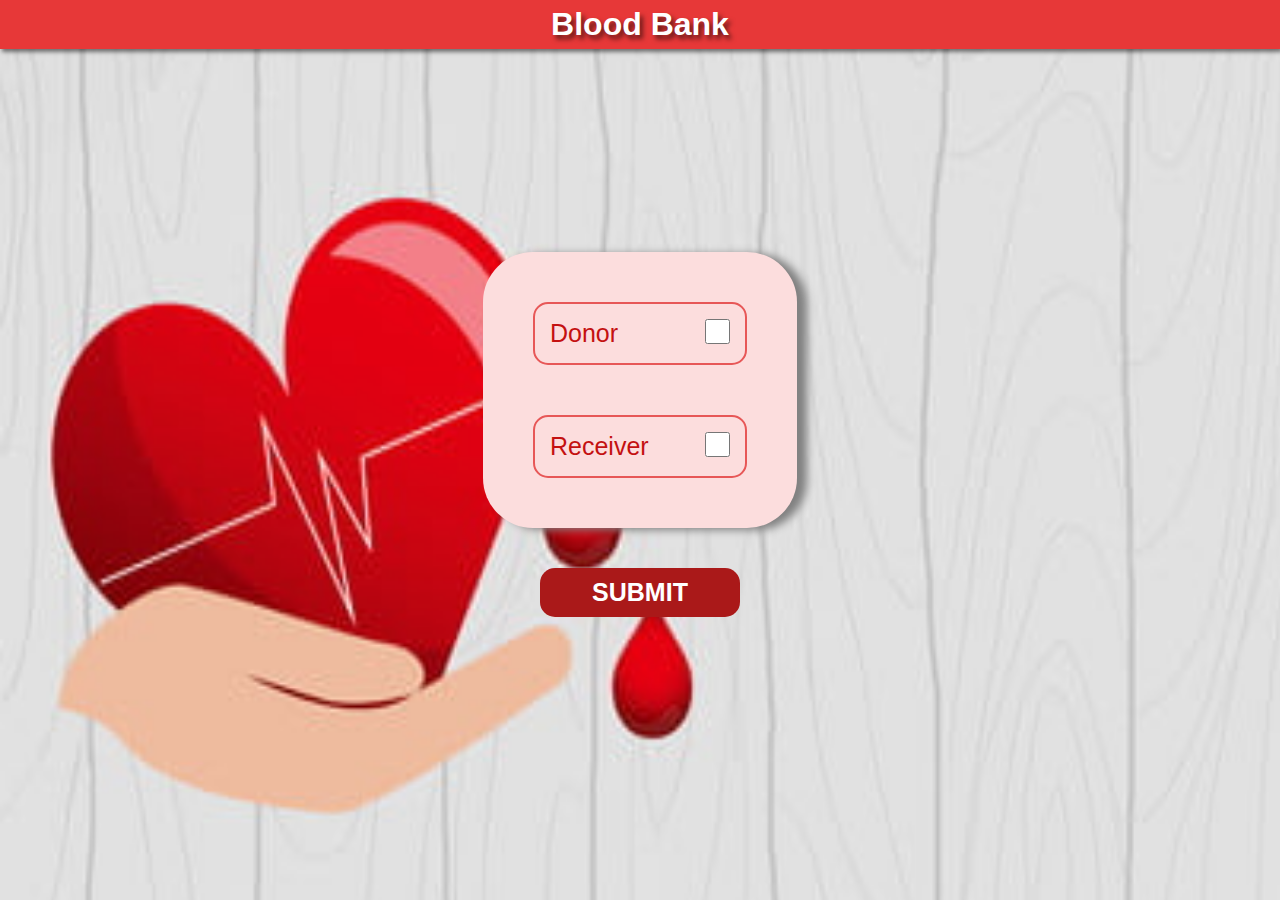
==== commit 4e5597d7: "Finished with UI code" ====
--- a/index.html
+++ b/index.html
@@ -3,9 +3,10 @@
     <head>
         <meta charset="UTF-8">
         <meta name="viewport" content="width=device-width, initial-scale=1.0">
-        <title>BloodDonor</title>
+        <title>Blood Bank</title>
         <link rel="preconnect" href="https://fonts.googleapis.com">
         <link rel="preconnect" href="https://fonts.gstatic.com" crossorigin>
+        <link rel="icon" href="https://cdn-icons-png.freepik.com/256/1856/1856758.png?semt=ais_hybrid" type="image/x-icon">
         <link href="https://fonts.googleapis.com/css2?family=Oswald:wght@200..700&display=swap" rel="stylesheet">
         <link href="https://fonts.googleapis.com/css2?family=Berkshire+Swash&family=Merriweather:ital,wght@0,300;0,400;0,700;0,900;1,300;1,400;1,700;1,900&family=Oswald:wght@200..700&display=swap" rel="stylesheet">
         <link
@@ -27,9 +28,9 @@
         </div>
         <div class="container">
             <!--First column-->
-            <div class="col-1">
+            <!-- <div class="col-1">
                 <img src="/resources/blood.png" height="250" width="250">
-            </div>
+            </div> -->
             <!--Second column-->
             <div class="col-2">
                 <div class="ctr-brdr-div" onclick="">
@@ -65,9 +66,9 @@
                 </div>
             </div>
             <!--Third column-->
-            <div class="col-3">
+            <!-- <div class="col-3">
                 <img src="/resources/blood.png" height="250" width="250">
-            </div>
+            </div> -->
         </div>
         <!--JAVA Script-->
         <script src="parent-script.js"></script>
--- a/styles/style.css
+++ b/styles/style.css
@@ -45,6 +45,9 @@
     overflow: hidden;
     font-family: 'Inter', sans-serif;
     font-weight: 400;
+    background: url('../resources/bg-1.jpg') ;
+    background-repeat: no-repeat ;
+    background-size: 220vh 110vh;
 }
 
 .container {
@@ -56,9 +59,9 @@
 }
 
 .ctr-brdr-div {
-    background-color: #FBD288;
+    background: rgb(252, 221, 221);
     box-shadow: 10px 2px 8px grey;
-    border-radius: 20px;
+    border-radius: 50px;
     padding: 50px 50px;
 }
 
@@ -68,15 +71,26 @@
 
 .rec-ctr {
     margin-top: 50px;
-    background-color: #FA7070;
+    /* background-color: #fa4b4b; */
+    color: #c41111;
     border-radius: 15px;
-    color: white
+    accent-color: #c41111;
+    border: 2px solid #e75757;
+    /* color: white */
 }
 
 .donor-ctr {
-    background-color: #FA7070;
+    /* background-color: #e75757; */
     border-radius: 15px;
-    color: white
+    color: #c41111;
+    border: 2px solid #e75757;
+    accent-color: #c41111;
+    /* color: white */
+}
+
+
+.fa-eye, .fa-eye-slash {
+    color: #da1c1c;
 }
 
 .submit-btn-container {
@@ -95,7 +109,7 @@
     border-radius: 15px;
     color: white;
     width: 180px;
-    background-color: #f11a1a;
+    background-color: #aa1919;
 }
 
 .submit-button:hover {
@@ -144,6 +158,7 @@
 .donor-ctr-center {
     border-radius: 10px;
     font-size: 36px;
+    background: rgb(252, 221, 221);
     padding: 20px 30px;
     box-shadow: 2px 2px 8px grey;
     display: flex;
--- a/styles/mobile-ui.css
+++ b/styles/mobile-ui.css
@@ -8,6 +8,9 @@
 
     /* index.html mobile starts */
     body{
+        background: url('../resources/bg-mobile.jpg') !important;
+        background-repeat: no-repeat !important;
+        background-size: 50vh 100vh !important;
         overflow-x: hidden;
         overflow-y: scroll;
     }
@@ -26,13 +29,17 @@
         display: flex;
         margin: 0 auto;
         padding: 15px;
+        
         transform: translateY(45%);
     }
 
     .donor-ctr-center{
+        background: white;
         display: flex !important;
         flex-direction: column;
         gap: 25px;
+        /* background: rgb(248, 234, 234); */
+        box-shadow: 2px 2px 20px rgba(0,0,0,1);
         width: 100%;
         font-size: 34px;
     }
@@ -113,7 +120,14 @@
     .receiver-parent-3{
         display: flex;
         justify-content: center;
-    }
+    
+    }
+
+    .receiver-parent-2 h2,p {
+
+        text-shadow: 2px 2px 1px rgb(255,255,255) !important;
+    }
+
 
    
 
@@ -371,6 +385,25 @@
         
     }
 
+    .signup-form {
+        font-size: 12px !important;
+    }
+
+    .signup-form input {
+        font-size: 12px !important;
+    }
+
+    .signup-form select {
+        font-size: 12px !important;
+    }
+
+    .mobile-strong {
+        font-weight: 600;
+    }
+    
+    .signup-radiogroup input[type=radio]{
+        accent-color: #c41111;
+    }
     .donor-card{
         width: 90%;
     }
@@ -448,10 +481,10 @@
         width: 100%;
         
     }
-    /*TODO: CHeck this*/
-    .profile-card-2 div {
-        /* font-size: 14px !important; */
-        /* text-shadow: 1px 1px 1px rgba(0,0,0,0.8) !important; */
+    
+    .donor-availability-labels div {
+        font-size: 14px !important; 
+        text-shadow: 1px 1px 1px rgba(0,0,0,0.8) !important;
     }
 
     .profile-card-3-1{
@@ -488,9 +521,20 @@
     /* donor-profile.html ends */
 
 }
-
+/* Mobile device CSS end */
+
+
+
+
+
+/* Desktop device only below*/
 
 @media only screen and (min-width: 992px) {
+
+    .profile-card-3 h3{
+        text-align: center;
+    }
+
     .mobile-hide {
         display: block;
     }
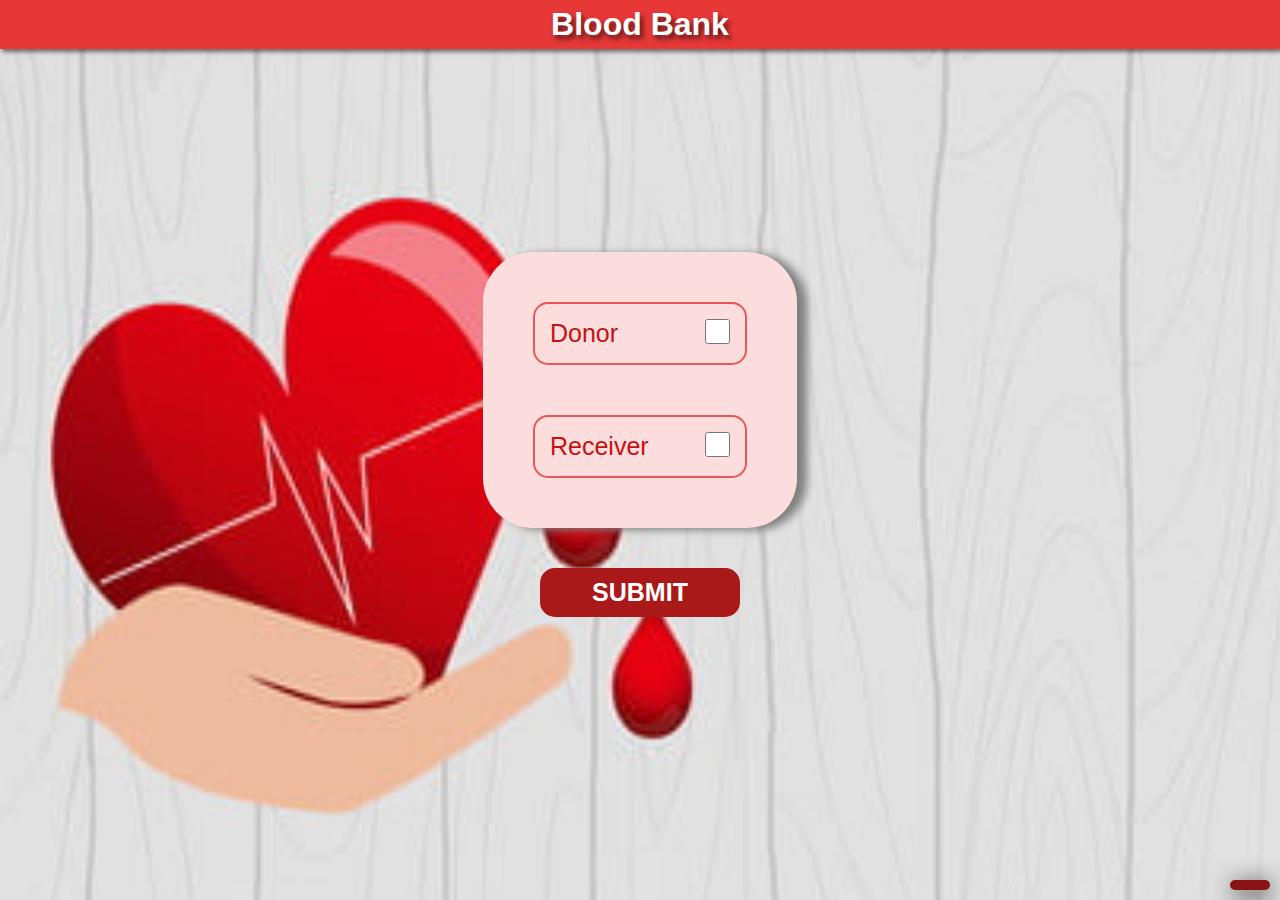
==== commit 8bf42279: "Added about us section in all pages" ====
--- a/index.html
+++ b/index.html
@@ -9,6 +9,7 @@
         <link rel="icon" href="https://cdn-icons-png.freepik.com/256/1856/1856758.png?semt=ais_hybrid" type="image/x-icon">
         <link href="https://fonts.googleapis.com/css2?family=Oswald:wght@200..700&display=swap" rel="stylesheet">
         <link href="https://fonts.googleapis.com/css2?family=Berkshire+Swash&family=Merriweather:ital,wght@0,300;0,400;0,700;0,900;1,300;1,400;1,700;1,900&family=Oswald:wght@200..700&display=swap" rel="stylesheet">
+        <link href="https://fonts.googleapis.com/css2?family=Poppins:ital,wght@0,100;0,200;0,300;0,400;0,500;0,600;0,700;0,800;0,900;1,100;1,200;1,300;1,400;1,500;1,600;1,700;1,800;1,900&display=swap" rel="stylesheet">
         <link
             rel="stylesheet"
             href="https://cdnjs.cloudflare.com/ajax/libs/font-awesome/6.4.0/css/all.min.css"
@@ -73,4 +74,37 @@
         <!--JAVA Script-->
         <script src="parent-script.js"></script>
     </body>
+    <div class="about-us-button-parent" onclick="showAboutUs(this)">
+        <div class="about-us-button">
+            <i class="fa-solid fa-address-card"></i>
+        </div>
+    </div>
+    <div class="about-us-dialog-box-parent">
+        <div class="about-us-dialog-box">
+            <div class="about-us-close-parent" onclick="closeAboutUs(this)">
+                <div>
+                    <i class="fa-solid fa-xmark"></i>
+                </div>
+            </div>
+            <h2>About US</h2>
+            <p>
+                We are a dedicated blood bank committed to saving lives by connecting donors with those in urgent need.
+                <br>
+                With a seamless platform , we make blood donation easy, safe, and impactful.
+            </p>
+            <h4>For any complaints or suggestions/queries , contact us :</h4>
+            <div class="about-us-item">
+                <div style="width: 20%; font-weight: 600;">Email</div>
+                <div style="font-style: italic;">admin@arbloodbank.com</div>
+            </div>
+            <div class="about-us-item">
+                <div style="width: 20%; font-weight: 600;">Phone No.</div>
+                <div style="font-style: italic;">+91-9752354713</div>
+            </div>
+            <div class="about-us-item">
+                <div style="width: 20%; font-weight: 600;">Address</div>
+                <div class="mobile-font">ABC Street, PQR Chowk, Delhi</div>
+            </div>
+        </div>
+    </div>
 </html>
--- a/styles/style.css
+++ b/styles/style.css
@@ -237,3 +237,84 @@
 }
 /* Notification style end */
 
+
+
+/* About us button */
+
+
+.about-us-button-parent {
+    position: absolute;
+    bottom: 10px;
+    right: 10px;
+}
+
+.about-us-button{
+    background: #8a1414;
+    color: white;
+    padding: 5px 20px;
+    border-radius: 10px;
+    font-size: 24px;
+    cursor: pointer;
+    box-shadow: 2px 5px 25px rgba(0,0,0,1);
+    transition: all 0.2s ease-in-out;
+}
+
+.about-us-button:hover{
+    background: #d31414;
+    scale: 0.9;
+}
+
+
+.about-us-dialog-box-parent{
+    position: absolute;
+    font-family: "Poppins" serif;
+    top: -200px;
+    transition: all 0.4s ease-in-out;
+    display: none;
+}
+
+.about-us-dialog-box{
+    background: rgb(252, 216, 216);
+    width: 500px;
+    transform: translateX(100%);
+    box-shadow: 2px 2px 25px rgba(0, 0, 0, 0.7);
+    border-radius: 8px;
+    padding: 12px;
+    font-size: 14px;
+}
+
+.about-us-dialog-box h2{
+    color: rgb(116, 12, 12); 
+    border-bottom: 4px solid rgb(116, 12, 12); 
+    width: 150px;
+}
+
+.about-us-dialog-box p{
+    margin-top: 10px;
+}
+
+.about-us-item {
+    display: flex;
+}
+.about-us-item div {
+    width: 100%;
+    font-family: 'Inter' sans-serif;
+    text-align: left;
+}
+
+.about-us-dialog-box h4{
+    margin-top: 5px;
+}
+
+
+.about-us-close-parent{
+    position: absolute;
+    cursor: pointer;
+    right: 0;
+    top: 0;
+}
+.about-us-close-parent > div {
+    padding: 5px;
+    color: #8a1414;
+    font-size: 20px;
+}--- a/styles/mobile-ui.css
+++ b/styles/mobile-ui.css
@@ -520,6 +520,43 @@
     }
     /* donor-profile.html ends */
 
+
+    /* About Us Section */
+
+    .about-us-dialog-box-parent{
+        padding: 10px;
+    }
+
+    .about-us-dialog-box {
+        transform: translateX(0%);
+        width: auto;
+    }
+
+    .about-us-dialog-box h2 {
+        font-size: 16px;
+    }
+
+    .about-us-dialog-box p,h4 {
+        font-size: 12px;
+    }
+
+    .about-us-dialog-box h4{
+        font-size: 12px;
+    }
+
+    .about-us-item {
+        font-size: 12px;
+        font-style: normal;
+    }
+
+    .about-us-item > div {
+        width: fit-content;
+    }
+
+  
+
+   
+
 }
 /* Mobile device CSS end */
 
